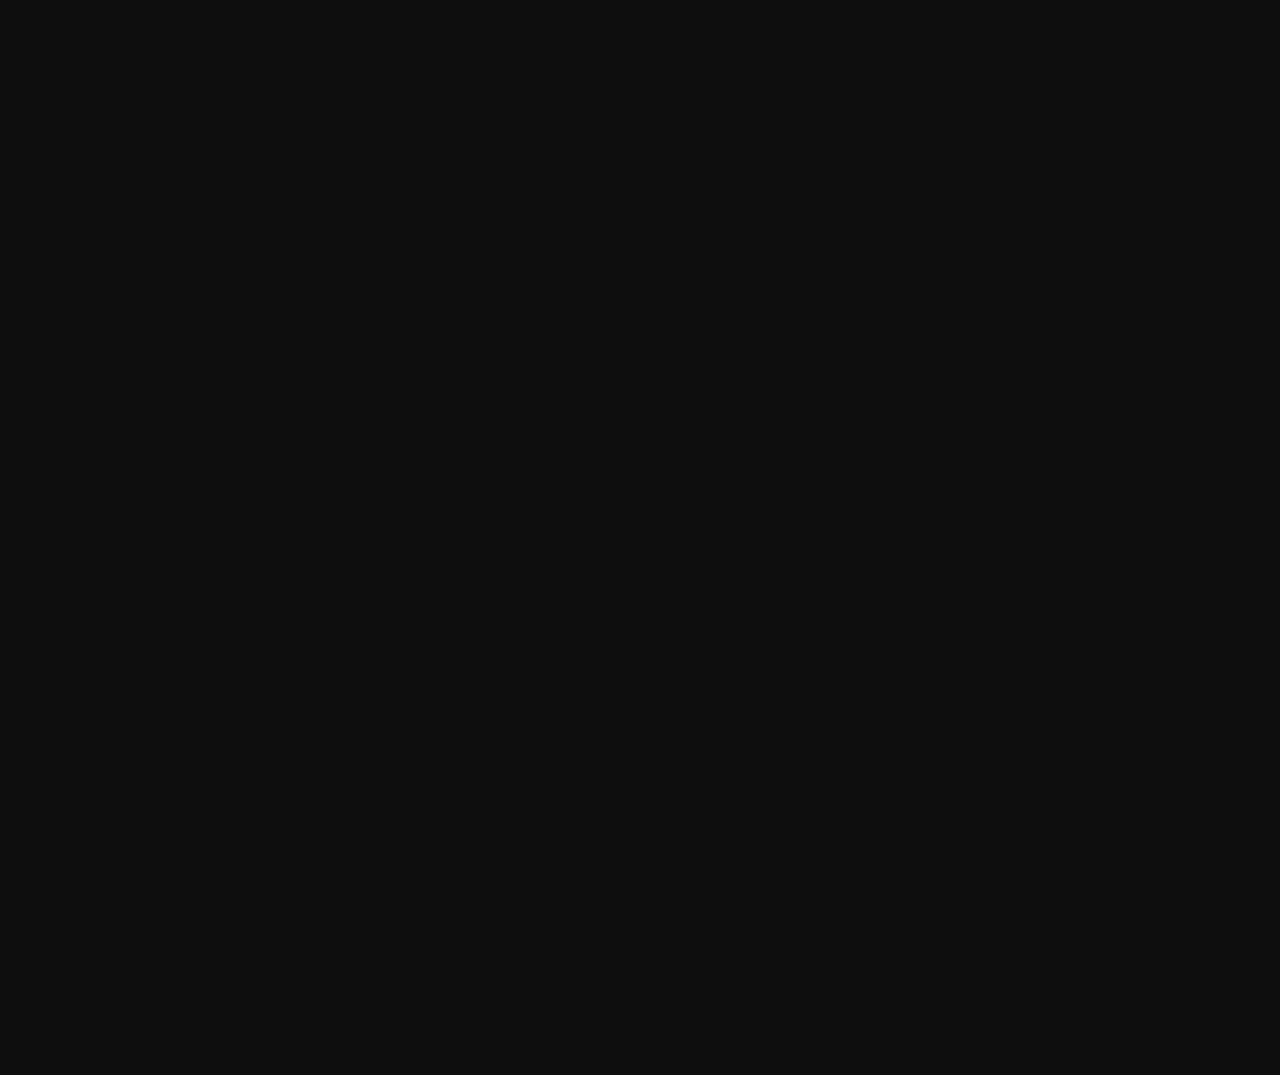
==== album.html @ a07c0eb2 "Add files via upload" ====
<!DOCTYPE html>
<html lang="en">
<head>
    <meta charset="UTF-8">
    <meta http-equiv="X-UA-Compatible" content="IE=edge">
    <meta name="viewport" content="width=device-width, initial-scale=1.0">
    <title>Альбом</title>
    <link type="Image/x-icon" href="../img/N.ico" rel="icon">
    <link rel="stylesheet" href="../style.css">
    <link rel="stylesheet" href="album.css">
</head>
<body>
    
    <div class="load-container">
        
    <div class="wrapper">
        <header>
            <img src="img/N.svg" alt="" class="logo">
            <a href="../index.html">Главная</a>
            <a class="active" href="#">Альбом</a>
            <a href="#">Лекции</a>
            <a href="#">Даты</a>
            <a href="#">Авторы</a>
        </header>
        
        
    </div>
    <div class="album">

        <div class="student">
            <div class="text">
                <div class="name">Алексей</div>
                <div class="second-name"> Гигочадович</div>
            </div>
            <img src="img\image 33.png" alt="">
        </div>
        
        <div class="student">
            <div class="text">
                <div class="name">Лев</div>
                <div class="second-name">Лещенко</div>
            </div>
            <img src="img\image 34.png" alt="">
        </div>
        <div class="student">
            <div class="text">
                <div class="name">Даня</div>
                <div class="second-name">Тинькоф</div>
            </div>
            <img src="img\image 35.png" alt="">
        </div>
        <div class="student">
            <div class="text">
                <div class="name">Илькин</div>
                <div class="second-name">Чтр?</div>
            </div>
            <img src="img\image 36.png" alt="">
        </div>
        <div class="student">
            <div class="text">
                <div class="name">Лучший </div>
                <div class="second-name">разработчик</div>
            </div>
            <img src="img\image 37.png" alt="">
        </div>
        <div class="student">
            <div class="text">
                <div class="name">Александр</div>
                <div class="second-name">Мацук</div>
            </div>
            <img src="img\image 38.png" alt="">
        </div>
        <div class="student">
            <div class="text">
                <div class="name">Даня</div>
                <div class="second-name">Плохин</div>
            </div>
            <img src="img\image 39.png" alt="">
        </div>
        <div class="student">
            <div class="text">
                <div class="name">Вининский </div>
                <div class="second-name">Маньяк</div>
            </div>
            <img src="img\image 40.png" alt="">
        </div>
        <div class="student">
            <div class="text">
                <div class="name">Вининский </div>
                <div class="second-name">Маньяк</div>
            </div>
            <img src="img\image 40.png" alt="">
        </div>
        <div class="student">
            <div class="text">
                <div class="name">Вининский </div>
                <div class="second-name">Маньяк</div>
            </div>
            <img src="img\image 40.png" alt="">
        </div>
        <div class="student">
            <div class="text">
                <div class="name">Вининский </div>
                <div class="second-name">Маньяк</div>
            </div>
            <img src="img\image 40.png" alt="">
        </div>
        <div class="student">
            <div class="text">
                <div class="name">Вининский </div>
                <div class="second-name">Маньяк</div>
            </div>
            <img src="img\image 40.png" alt="">
        </div>
        <div class="student">
            <div class="text">
                <div class="name">Вининский </div>
                <div class="second-name">Маньяк</div>
            </div>
            <img src="img\image 40.png" alt="">
        </div>
        <div class="student">
            <div class="text">
                <div class="name">Вининский </div>
                <div class="second-name">Маньяк</div>
            </div>
            <img src="img\image 40.png" alt="">
        </div>
        <div class="student">
            <div class="text">
                <div class="name">Вининский </div>
                <div class="second-name">Маньяк</div>
            </div>
            <img src="img\image 40.png" alt="">
        </div>
        <div class="student">
            <div class="text">
                <div class="name">Вининский </div>
                <div class="second-name">Маньяк</div>
            </div>
            <img src="img\image 40.png" alt="">
        </div>
        <div class="student">
            <div class="text">
                <div class="name">Вининский </div>
                <div class="second-name">Маньяк</div>
            </div>
            <img src="img\image 40.png" alt="">
        </div>
        <div class="student">
            <div class="text">
                <div class="name">Вининский </div>
                <div class="second-name">Маньяк</div>
            </div>
            <img src="img\image 40.png" alt="">
        </div>
        <div class="student">
            <div class="text">
                <div class="name">Вининский </div>
                <div class="second-name">Маньяк</div>
            </div>
            <img src="img\image 40.png" alt="">
        </div>
        <div class="student">
            <div class="text">
                <div class="name">Вининский </div>
                <div class="second-name">Маньяк</div>
            </div>
            <img src="img\image 40.png" alt="">
        </div>
        <div class="student">
            <div class="text">
                <div class="name">Вининский </div>
                <div class="second-name">Маньяк</div>
            </div>
            <img src="img\image 40.png" alt="">
        </div>
        <div class="student">
            <div class="text">
                <div class="name">Вининский </div>
                <div class="second-name">Маньяк</div>
            </div>
            <img src="img\image 40.png" alt="">
        </div>
        <div class="student">
            <div class="text">
                <div class="name">Вининский </div>
                <div class="second-name">Маньяк</div>
            </div>
            <img src="img\image 40.png" alt="">
        </div>
        <div class="student">
            <div class="text">
                <div class="name">Вининский </div>
                <div class="second-name">Маньяк</div>
            </div>
            <img src="img\image 40.png" alt="">
        </div>
        <div class="student">
            <div class="text">
                <div class="name">Вининский </div>
                <div class="second-name">Маньяк</div>
            </div>
            <img src="img\image 40.png" alt="">
        </div>
        <div class="student">
            <div class="text">
                <div class="name">Вининский </div>
                <div class="second-name">Маньяк</div>
            </div>
            <img src="img\image 40.png" alt="">
        </div>
        <div class="student">
            <div class="text">
                <div class="name">Вининский </div>
                <div class="second-name">Маньяк</div>
            </div>
            <img src="img\image 40.png" alt="">
        </div>
        <div class="student">
            <div class="text">
                <div class="name">Вининский </div>
                <div class="second-name">Маньяк</div>
            </div>
            <img src="img\image 40.png" alt="">
        </div>
        <div class="student">
            <div class="text">
                <div class="name">Вининский </div>
                <div class="second-name">Маньяк</div>
            </div>
            <img src="img\image 40.png" alt="">
        </div>
        <div class="student">
            <div class="text">
                <div class="name">Вининский </div>
                <div class="second-name">Маньяк</div>
            </div>
            <img src="img\image 40.png" alt="">
        </div>
        <div class="student">
            <div class="text">
                <div class="name">Вининский </div>
                <div class="second-name">Маньяк</div>
            </div>
            <img src="img\image 40.png" alt="">
        </div>
    </div>
    <script src="../code.js"></script>
</body>
</html>
---- album.css ----
@import url('https://fonts.googleapis.com/css2?family=Comfortaa&display=swap');
@import url('https://fonts.googleapis.com/css2?family=Noto+Sans:wght@300&display=swap');

* {
    box-sizing: border-box;
    margin: 0;
    padding: 0;
    font-family: 'Comfortaa', cursive;
}

a {
    color: #fff;
    text-decoration: none;
}

a:hover {
    color: #fff;
    text-decoration: none;
}

body {
    background-color: #0E0E0E;
    height: 100%;
}
header {
    width: 100%;
    font-family: 'Noto Sans', sans-serif;
    display: flex;
    flex-direction: row;
    justify-content: center;
    align-items: center;
    font-size: 1.2em;
    background-color: #121212;
    position: relative;
}

header a {
    padding: .4em;
    margin: 1em .5em;
    color: #FEA319;
    transition: .2s;
}

header a:hover {
    color: #e79417;
    transition: .2s;
}

footer {
    margin-top: 2em;
    background-color: #121212;
    text-align: right;
}

footer img {
    padding: 1em;
}

.wrapper {
    max-width: 1440px;
    margin: 0 auto;
    opacity: 0;
    animation: op 1s forwards;
	position: relative;
	min-height: 100%;
}

@keyframes op {
    40%{
        opacity: 0;
    }
    100%{
        opacity: 1;
    }
}

.flex-column {
    display: flex;
    flex-direction: column;
    justify-content: center;
    align-items: center;
    grid-column-start: 1;
    grid-column-end: 7;

}

.flex-row {
    display: flex;
    flex-direction: row;
    justify-content: center;
    align-items: center;
}

.student{
    display: flex;
    margin: 0px 2% 52px 2%;
    position: relative;
    height: 426px;
    cursor:pointer;
    overflow: hidden;
    transition: 2s;
    
   
    
   
   

}
.student::after{
    content: "";
    position: absolute;
    width: 100%;
    height: 100%;
    top: 0px;
    left: 0px;
    background: linear-gradient(to bottom, rgba(0, 0, 0, 0) 65%,rgb(0, 0, 0));
    z-index: 3;
}
.student:hover::after{
    box-shadow: 0px 0px 10px #FEA319;
}
.album{
    margin: 0px auto;
    display: flex;
    height: 1000px;
  
    flex-wrap: wrap;
    position: relative;
    justify-content: baseline;
    box-shadow: 0p 0px 101px 10px#FEA319;
    
}
.text{
    position: absolute;
    right: 6%;
    bottom:6%;
    color: white;
    font-family: Roboto;
    z-index:4;
}

.name{
    font-size: 40px;
    text-align: right;
}
.second-name{
    text-align: right;
    font-size: 22px;
}
.student:hover img{
    transform: scale(1.1);

}
img{
    transition: 1.5s ease;
}

@keyframes end {
    0%{
        box-shadow: 0px 0px 10px #FEA319;
    }
    100%{
        box-shadow: 0px 0px 0px #FEA319;
    }
}
@keyframes bg {

    0%{
        box-shadow: 0px 0px 0px #FEA319;
    }
    100%{
        box-shadow: 0px 0px 10px #FEA319;
    }
}



@keyframes embient{
    0%{
        box-shadow: 0px 0px 10px #FEA319;
    }
    50%{
        box-shadow: 0px 0px 20px #FEA319;
    }
    100%{
        box-shadow: 0px 0px 10px #FEA319;
       
    }
}
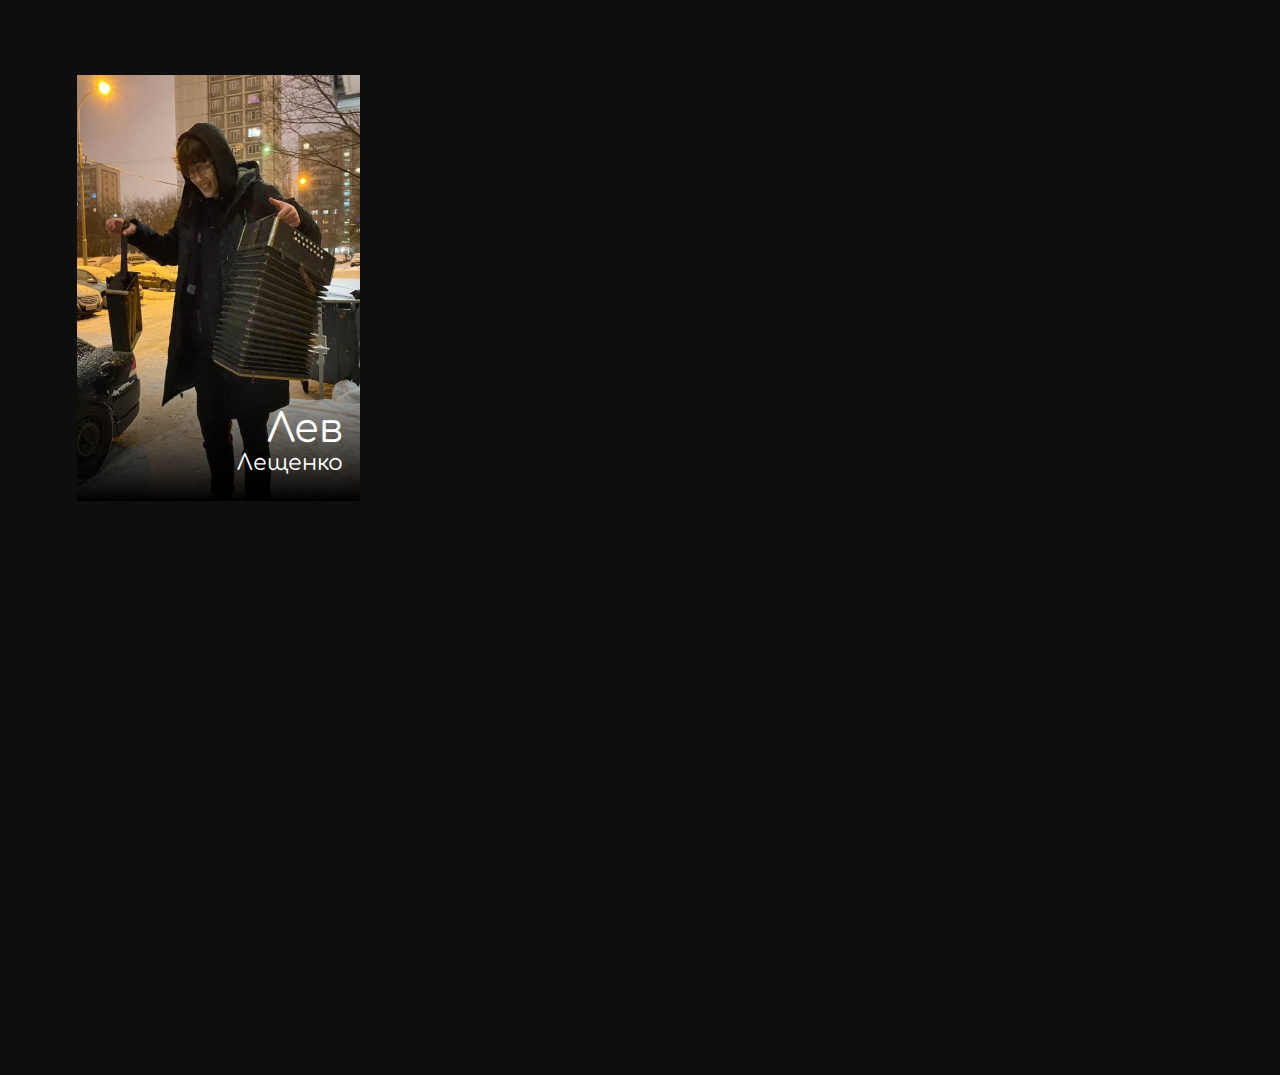
==== commit a3f43235: "Update album.html" ====
--- a/album.html
+++ b/album.html
@@ -40,7 +40,7 @@
                 <div class="name">Лев</div>
                 <div class="second-name">Лещенко</div>
             </div>
-            <img src="img\image 34.png" alt="">
+            <img src="image 34.png" alt="">
         </div>
         <div class="student">
             <div class="text">
@@ -248,4 +248,4 @@
     </div>
     <script src="../code.js"></script>
 </body>
-</html>+</html>
